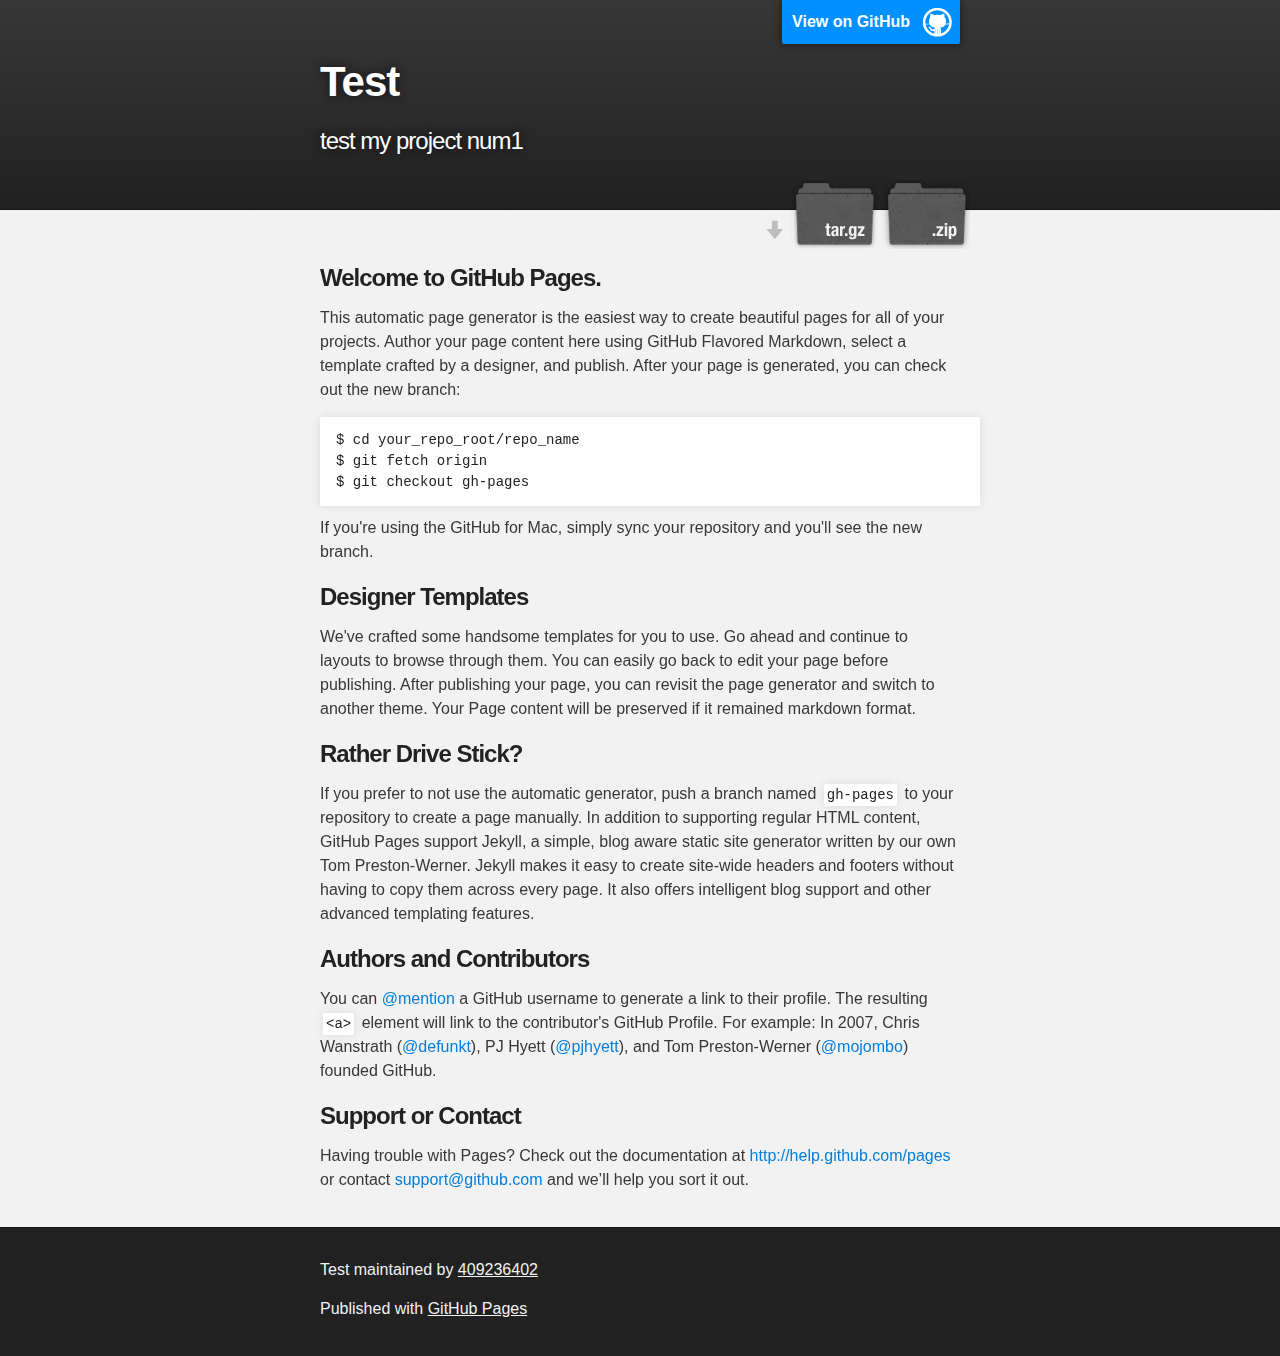
==== index.html @ 6e2489f5 "Create gh-pages branch via GitHub" ====
<!DOCTYPE html>
<html>

  <head>
    <meta charset='utf-8' />
    <meta http-equiv="X-UA-Compatible" content="chrome=1" />
    <meta name="description" content="Test : test my project num1" />

    <link rel="stylesheet" type="text/css" media="screen" href="stylesheets/stylesheet.css">

    <title>Test</title>
  </head>

  <body>

    <!-- HEADER -->
    <div id="header_wrap" class="outer">
        <header class="inner">
          <a id="forkme_banner" href="https://github.com/409236402/test">View on GitHub</a>

          <h1 id="project_title">Test</h1>
          <h2 id="project_tagline">test my project num1</h2>

            <section id="downloads">
              <a class="zip_download_link" href="https://github.com/409236402/test/zipball/master">Download this project as a .zip file</a>
              <a class="tar_download_link" href="https://github.com/409236402/test/tarball/master">Download this project as a tar.gz file</a>
            </section>
        </header>
    </div>

    <!-- MAIN CONTENT -->
    <div id="main_content_wrap" class="outer">
      <section id="main_content" class="inner">
        <h3>
<a name="welcome-to-github-pages" class="anchor" href="#welcome-to-github-pages"><span class="octicon octicon-link"></span></a>Welcome to GitHub Pages.</h3>

<p>This automatic page generator is the easiest way to create beautiful pages for all of your projects. Author your page content here using GitHub Flavored Markdown, select a template crafted by a designer, and publish. After your page is generated, you can check out the new branch:</p>

<pre><code>$ cd your_repo_root/repo_name
$ git fetch origin
$ git checkout gh-pages
</code></pre>

<p>If you're using the GitHub for Mac, simply sync your repository and you'll see the new branch.</p>

<h3>
<a name="designer-templates" class="anchor" href="#designer-templates"><span class="octicon octicon-link"></span></a>Designer Templates</h3>

<p>We've crafted some handsome templates for you to use. Go ahead and continue to layouts to browse through them. You can easily go back to edit your page before publishing. After publishing your page, you can revisit the page generator and switch to another theme. Your Page content will be preserved if it remained markdown format.</p>

<h3>
<a name="rather-drive-stick" class="anchor" href="#rather-drive-stick"><span class="octicon octicon-link"></span></a>Rather Drive Stick?</h3>

<p>If you prefer to not use the automatic generator, push a branch named <code>gh-pages</code> to your repository to create a page manually. In addition to supporting regular HTML content, GitHub Pages support Jekyll, a simple, blog aware static site generator written by our own Tom Preston-Werner. Jekyll makes it easy to create site-wide headers and footers without having to copy them across every page. It also offers intelligent blog support and other advanced templating features.</p>

<h3>
<a name="authors-and-contributors" class="anchor" href="#authors-and-contributors"><span class="octicon octicon-link"></span></a>Authors and Contributors</h3>

<p>You can <a href="https://github.com/blog/821" class="user-mention">@mention</a> a GitHub username to generate a link to their profile. The resulting <code>&lt;a&gt;</code> element will link to the contributor's GitHub Profile. For example: In 2007, Chris Wanstrath (<a href="https://github.com/defunkt" class="user-mention">@defunkt</a>), PJ Hyett (<a href="https://github.com/pjhyett" class="user-mention">@pjhyett</a>), and Tom Preston-Werner (<a href="https://github.com/mojombo" class="user-mention">@mojombo</a>) founded GitHub.</p>

<h3>
<a name="support-or-contact" class="anchor" href="#support-or-contact"><span class="octicon octicon-link"></span></a>Support or Contact</h3>

<p>Having trouble with Pages? Check out the documentation at <a href="http://help.github.com/pages">http://help.github.com/pages</a> or contact <a href="mailto:support@github.com">support@github.com</a> and we’ll help you sort it out.</p>
      </section>
    </div>

    <!-- FOOTER  -->
    <div id="footer_wrap" class="outer">
      <footer class="inner">
        <p class="copyright">Test maintained by <a href="https://github.com/409236402">409236402</a></p>
        <p>Published with <a href="http://pages.github.com">GitHub Pages</a></p>
      </footer>
    </div>

    

  </body>
</html>
---- stylesheets/stylesheet.css ----
/*******************************************************************************
Slate Theme for GitHub Pages
by Jason Costello, @jsncostello
*******************************************************************************/

@import url(pygment_trac.css);

/*******************************************************************************
MeyerWeb Reset
*******************************************************************************/

html, body, div, span, applet, object, iframe,
h1, h2, h3, h4, h5, h6, p, blockquote, pre,
a, abbr, acronym, address, big, cite, code,
del, dfn, em, img, ins, kbd, q, s, samp,
small, strike, strong, sub, sup, tt, var,
b, u, i, center,
dl, dt, dd, ol, ul, li,
fieldset, form, label, legend,
table, caption, tbody, tfoot, thead, tr, th, td,
article, aside, canvas, details, embed,
figure, figcaption, footer, header, hgroup,
menu, nav, output, ruby, section, summary,
time, mark, audio, video {
  margin: 0;
  padding: 0;
  border: 0;
  font: inherit;
  vertical-align: baseline;
}

/* HTML5 display-role reset for older browsers */
article, aside, details, figcaption, figure,
footer, header, hgroup, menu, nav, section {
  display: block;
}

ol, ul {
  list-style: none;
}

table {
  border-collapse: collapse;
  border-spacing: 0;
}

/*******************************************************************************
Theme Styles
*******************************************************************************/

body {
  box-sizing: border-box;
  color:#373737;
  background: #212121;
  font-size: 16px;
  font-family: 'Myriad Pro', Calibri, Helvetica, Arial, sans-serif;
  line-height: 1.5;
  -webkit-font-smoothing: antialiased;
}

h1, h2, h3, h4, h5, h6 {
  margin: 10px 0;
  font-weight: 700;
  color:#222222;
  font-family: 'Lucida Grande', 'Calibri', Helvetica, Arial, sans-serif;
  letter-spacing: -1px;
}

h1 {
  font-size: 36px;
  font-weight: 700;
}

h2 {
  padding-bottom: 10px;
  font-size: 32px;
  background: url('../images/bg_hr.png') repeat-x bottom;
}

h3 {
  font-size: 24px;
}

h4 {
  font-size: 21px;
}

h5 {
  font-size: 18px;
}

h6 {
  font-size: 16px;
}

p {
  margin: 10px 0 15px 0;
}

footer p {
  color: #f2f2f2;
}

a {
  text-decoration: none;
  color: #007edf;
  text-shadow: none;

  transition: color 0.5s ease;
  transition: text-shadow 0.5s ease;
  -webkit-transition: color 0.5s ease;
  -webkit-transition: text-shadow 0.5s ease;
  -moz-transition: color 0.5s ease;
  -moz-transition: text-shadow 0.5s ease;
  -o-transition: color 0.5s ease;
  -o-transition: text-shadow 0.5s ease;
  -ms-transition: color 0.5s ease;
  -ms-transition: text-shadow 0.5s ease;
}

a:hover, a:focus {text-decoration: underline;}

footer a {
  color: #F2F2F2;
  text-decoration: underline;
}

em {
  font-style: italic;
}

strong {
  font-weight: bold;
}

img {
  position: relative;
  margin: 0 auto;
  max-width: 739px;
  padding: 5px;
  margin: 10px 0 10px 0;
  border: 1px solid #ebebeb;

  box-shadow: 0 0 5px #ebebeb;
  -webkit-box-shadow: 0 0 5px #ebebeb;
  -moz-box-shadow: 0 0 5px #ebebeb;
  -o-box-shadow: 0 0 5px #ebebeb;
  -ms-box-shadow: 0 0 5px #ebebeb;
}

p img {
  display: inline;
  margin: 0;
  padding: 0;
  vertical-align: middle;
  text-align: center;
  border: none;
}

pre, code {
  width: 100%;
  color: #222;
  background-color: #fff;

  font-family: Monaco, "Bitstream Vera Sans Mono", "Lucida Console", Terminal, monospace;
  font-size: 14px;

  border-radius: 2px;
  -moz-border-radius: 2px;
  -webkit-border-radius: 2px;
}

pre {
  width: 100%;
  padding: 10px;
  box-shadow: 0 0 10px rgba(0,0,0,.1);
  overflow: auto;
}

code {
  padding: 3px;
  margin: 0 3px;
  box-shadow: 0 0 10px rgba(0,0,0,.1);
}

pre code {
  display: block;
  box-shadow: none;
}

blockquote {
  color: #666;
  margin-bottom: 20px;
  padding: 0 0 0 20px;
  border-left: 3px solid #bbb;
}


ul, ol, dl {
  margin-bottom: 15px
}

ul {
  list-style: inside;
  padding-left: 20px;
}

ol {
  list-style: decimal inside;
  padding-left: 20px;
}

dl dt {
  font-weight: bold;
}

dl dd {
  padding-left: 20px;
  font-style: italic;
}

dl p {
  padding-left: 20px;
  font-style: italic;
}

hr {
  height: 1px;
  margin-bottom: 5px;
  border: none;
  background: url('../images/bg_hr.png') repeat-x center;
}

table {
  border: 1px solid #373737;
  margin-bottom: 20px;
  text-align: left;
 }

th {
  font-family: 'Lucida Grande', 'Helvetica Neue', Helvetica, Arial, sans-serif;
  padding: 10px;
  background: #373737;
  color: #fff;
 }

td {
  padding: 10px;
  border: 1px solid #373737;
 }

form {
  background: #f2f2f2;
  padding: 20px;
}

/*******************************************************************************
Full-Width Styles
*******************************************************************************/

.outer {
  width: 100%;
}

.inner {
  position: relative;
  max-width: 640px;
  padding: 20px 10px;
  margin: 0 auto;
}

#forkme_banner {
  display: block;
  position: absolute;
  top:0;
  right: 10px;
  z-index: 10;
  padding: 10px 50px 10px 10px;
  color: #fff;
  background: url('../images/blacktocat.png') #0090ff no-repeat 95% 50%;
  font-weight: 700;
  box-shadow: 0 0 10px rgba(0,0,0,.5);
  border-bottom-left-radius: 2px;
  border-bottom-right-radius: 2px;
}

#header_wrap {
  background: #212121;
  background: -moz-linear-gradient(top, #373737, #212121);
  background: -webkit-linear-gradient(top, #373737, #212121);
  background: -ms-linear-gradient(top, #373737, #212121);
  background: -o-linear-gradient(top, #373737, #212121);
  background: linear-gradient(top, #373737, #212121);
}

#header_wrap .inner {
  padding: 50px 10px 30px 10px;
}

#project_title {
  margin: 0;
  color: #fff;
  font-size: 42px;
  font-weight: 700;
  text-shadow: #111 0px 0px 10px;
}

#project_tagline {
  color: #fff;
  font-size: 24px;
  font-weight: 300;
  background: none;
  text-shadow: #111 0px 0px 10px;
}

#downloads {
  position: absolute;
  width: 210px;
  z-index: 10;
  bottom: -40px;
  right: 0;
  height: 70px;
  background: url('../images/icon_download.png') no-repeat 0% 90%;
}

.zip_download_link {
  display: block;
  float: right;
  width: 90px;
  height:70px;
  text-indent: -5000px;
  overflow: hidden;
  background: url(../images/sprite_download.png) no-repeat bottom left;
}

.tar_download_link {
  display: block;
  float: right;
  width: 90px;
  height:70px;
  text-indent: -5000px;
  overflow: hidden;
  background: url(../images/sprite_download.png) no-repeat bottom right;
  margin-left: 10px;
}

.zip_download_link:hover {
  background: url(../images/sprite_download.png) no-repeat top left;
}

.tar_download_link:hover {
  background: url(../images/sprite_download.png) no-repeat top right;
}

#main_content_wrap {
  background: #f2f2f2;
  border-top: 1px solid #111;
  border-bottom: 1px solid #111;
}

#main_content {
  padding-top: 40px;
}

#footer_wrap {
  background: #212121;
}



/*******************************************************************************
Small Device Styles
*******************************************************************************/

@media screen and (max-width: 480px) {
  body {
    font-size:14px;
  }

  #downloads {
    display: none;
  }

  .inner {
    min-width: 320px;
    max-width: 480px;
  }

  #project_title {
  font-size: 32px;
  }

  h1 {
    font-size: 28px;
  }

  h2 {
    font-size: 24px;
  }

  h3 {
    font-size: 21px;
  }

  h4 {
    font-size: 18px;
  }

  h5 {
    font-size: 14px;
  }

  h6 {
    font-size: 12px;
  }

  code, pre {
    min-width: 320px;
    max-width: 480px;
    font-size: 11px;
  }

}
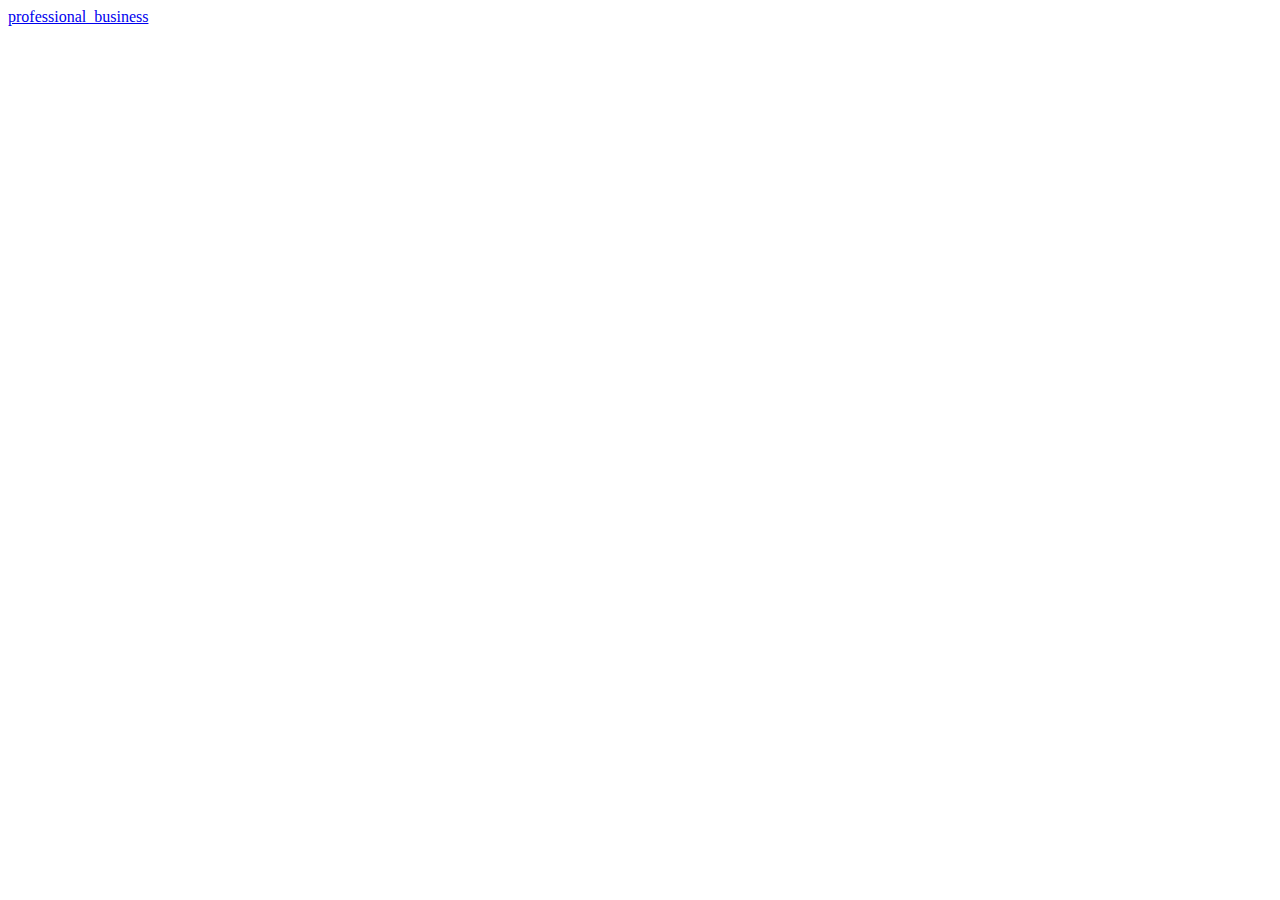
==== commit 173b4701: "ok" ====
--- a/index.html
+++ b/index.html
@@ -1,79 +1,13 @@
 <!DOCTYPE html>
+
 <html>
+<head>
+    <meta content="text/html; charset=utf-8" http-equiv="content-type">
 
-  <head>
-    <meta charset='utf-8' />
-    <meta http-equiv="X-UA-Compatible" content="chrome=1" />
-    <meta name="description" content="Test : test my project num1" />
+</head>
 
-    <link rel="stylesheet" type="text/css" media="screen" href="stylesheets/stylesheet.css">
+<body>
 
-    <title>Test</title>
-  </head>
-
-  <body>
-
-    <!-- HEADER -->
-    <div id="header_wrap" class="outer">
-        <header class="inner">
-          <a id="forkme_banner" href="https://github.com/409236402/test">View on GitHub</a>
-
-          <h1 id="project_title">Test</h1>
-          <h2 id="project_tagline">test my project num1</h2>
-
-            <section id="downloads">
-              <a class="zip_download_link" href="https://github.com/409236402/test/zipball/master">Download this project as a .zip file</a>
-              <a class="tar_download_link" href="https://github.com/409236402/test/tarball/master">Download this project as a tar.gz file</a>
-            </section>
-        </header>
-    </div>
-
-    <!-- MAIN CONTENT -->
-    <div id="main_content_wrap" class="outer">
-      <section id="main_content" class="inner">
-        <h3>
-<a name="welcome-to-github-pages" class="anchor" href="#welcome-to-github-pages"><span class="octicon octicon-link"></span></a>Welcome to GitHub Pages.</h3>
-
-<p>This automatic page generator is the easiest way to create beautiful pages for all of your projects. Author your page content here using GitHub Flavored Markdown, select a template crafted by a designer, and publish. After your page is generated, you can check out the new branch:</p>
-
-<pre><code>$ cd your_repo_root/repo_name
-$ git fetch origin
-$ git checkout gh-pages
-</code></pre>
-
-<p>If you're using the GitHub for Mac, simply sync your repository and you'll see the new branch.</p>
-
-<h3>
-<a name="designer-templates" class="anchor" href="#designer-templates"><span class="octicon octicon-link"></span></a>Designer Templates</h3>
-
-<p>We've crafted some handsome templates for you to use. Go ahead and continue to layouts to browse through them. You can easily go back to edit your page before publishing. After publishing your page, you can revisit the page generator and switch to another theme. Your Page content will be preserved if it remained markdown format.</p>
-
-<h3>
-<a name="rather-drive-stick" class="anchor" href="#rather-drive-stick"><span class="octicon octicon-link"></span></a>Rather Drive Stick?</h3>
-
-<p>If you prefer to not use the automatic generator, push a branch named <code>gh-pages</code> to your repository to create a page manually. In addition to supporting regular HTML content, GitHub Pages support Jekyll, a simple, blog aware static site generator written by our own Tom Preston-Werner. Jekyll makes it easy to create site-wide headers and footers without having to copy them across every page. It also offers intelligent blog support and other advanced templating features.</p>
-
-<h3>
-<a name="authors-and-contributors" class="anchor" href="#authors-and-contributors"><span class="octicon octicon-link"></span></a>Authors and Contributors</h3>
-
-<p>You can <a href="https://github.com/blog/821" class="user-mention">@mention</a> a GitHub username to generate a link to their profile. The resulting <code>&lt;a&gt;</code> element will link to the contributor's GitHub Profile. For example: In 2007, Chris Wanstrath (<a href="https://github.com/defunkt" class="user-mention">@defunkt</a>), PJ Hyett (<a href="https://github.com/pjhyett" class="user-mention">@pjhyett</a>), and Tom Preston-Werner (<a href="https://github.com/mojombo" class="user-mention">@mojombo</a>) founded GitHub.</p>
-
-<h3>
-<a name="support-or-contact" class="anchor" href="#support-or-contact"><span class="octicon octicon-link"></span></a>Support or Contact</h3>
-
-<p>Having trouble with Pages? Check out the documentation at <a href="http://help.github.com/pages">http://help.github.com/pages</a> or contact <a href="mailto:support@github.com">support@github.com</a> and we’ll help you sort it out.</p>
-      </section>
-    </div>
-
-    <!-- FOOTER  -->
-    <div id="footer_wrap" class="outer">
-      <footer class="inner">
-        <p class="copyright">Test maintained by <a href="https://github.com/409236402">409236402</a></p>
-        <p>Published with <a href="http://pages.github.com">GitHub Pages</a></p>
-      </footer>
-    </div>
-
-    
-
-  </body>
-</html>
+<a href="professional_business/home.html">professional_business</a>
+</body>
+</html>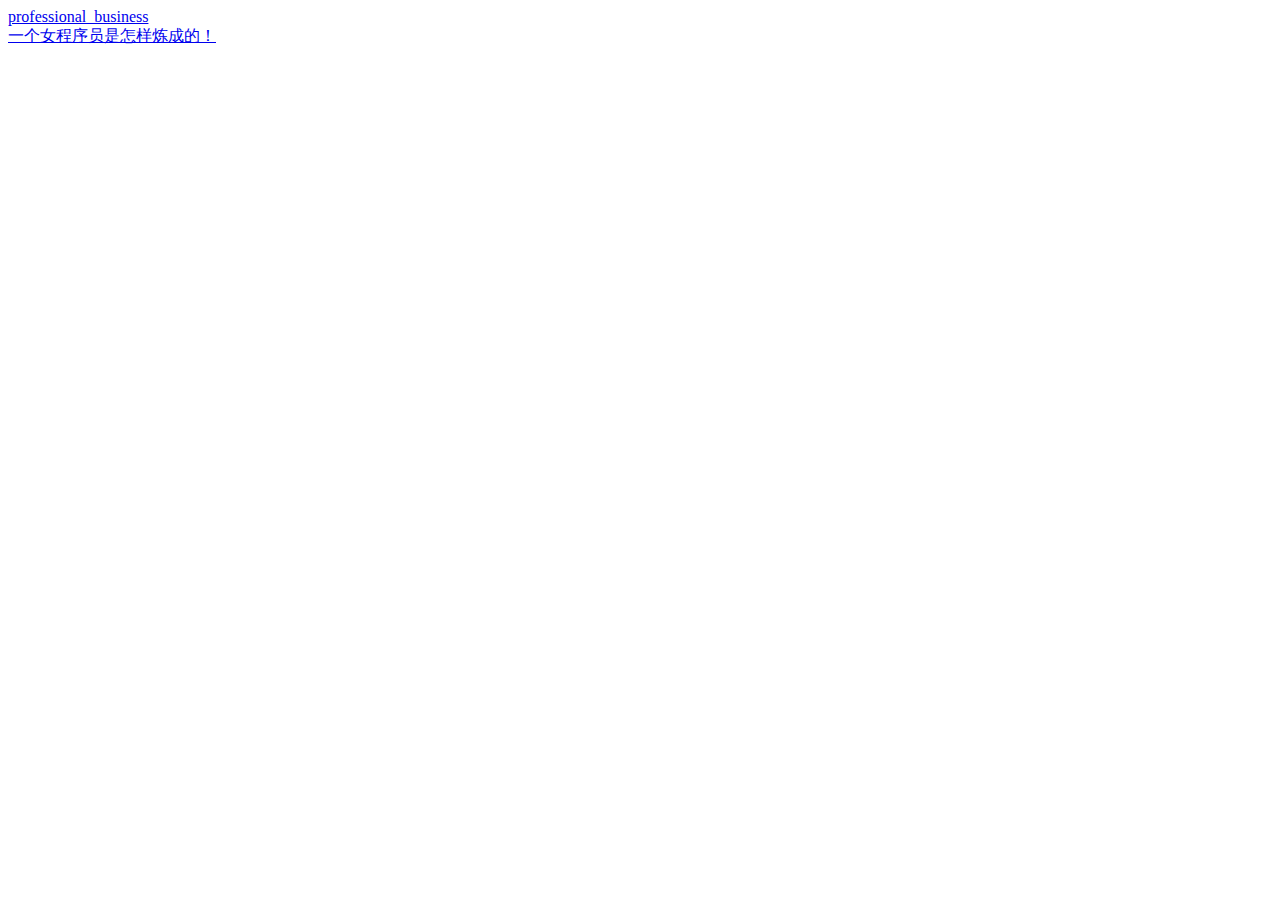
==== commit 571417f4: "resume" ====
--- a/index.html
+++ b/index.html
@@ -3,11 +3,22 @@
 <html>
 <head>
     <meta content="text/html; charset=utf-8" http-equiv="content-type">
-
+	<script>
+	function aClick(){
+		var browserstring = navigator.userAgent.toLowerCase();
+		if(browserstring.indexOf("firefox") != -1 || browserstring.indexOf("chrome") != -1){
+			location.href = "professional_business/home.html";
+		} else{
+			alert("为了效果最佳，请用chrom浏览器 或者 firefox浏览器打开！");
+		}
+	}
+	
+	</script>
 </head>
 
 <body>
 
-<a href="professional_business/home.html">professional_business</a>
+<a href="javascript:void(0)" onclick="aClick()">professional_business</a><br/>
+<a href="javascript:void(0)" ">一个女程序员是怎样炼成的！</a>
 </body>
 </html>